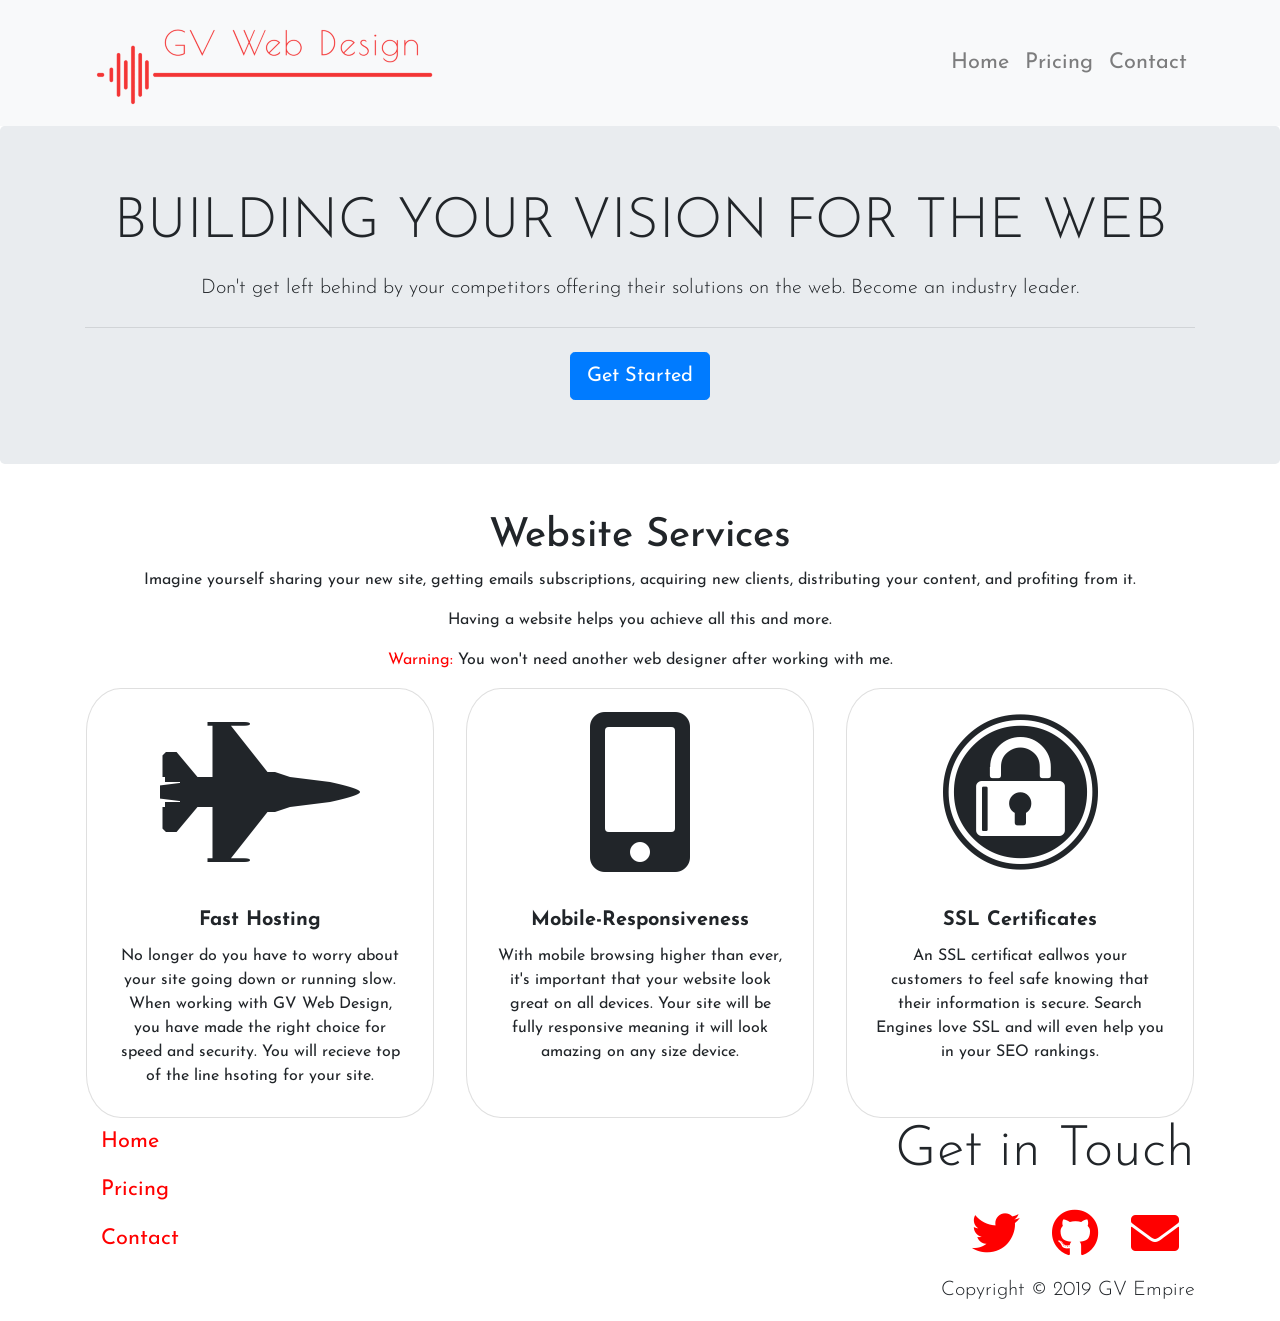
==== pricing.html @ 9d0071e8 "adds pricing page" ====
<!DOCTYPE html>
<html lang="en">
<head>
    <meta charset="UTF-8">
    <meta name="viewport" content="width=device-width, initial-scale=1.0">
    <meta http-equiv="X-UA-Compatible" content="ie=edge">
    <title>GV Web Design</title>
    <link href="https://fonts.googleapis.com/css?family=Josefin+Sans:400,700i" rel="stylesheet"> 
    <link rel="stylesheet" href="https://stackpath.bootstrapcdn.com/bootstrap/4.2.1/css/bootstrap.min.css" integrity="sha384-GJzZqFGwb1QTTN6wy59ffF1BuGJpLSa9DkKMp0DgiMDm4iYMj70gZWKYbI706tWS" crossorigin="anonymous">
    <link rel="stylesheet" href="style/styles.css">
    <link rel="stylesheet" href="https://use.fontawesome.com/releases/v5.7.1/css/all.css" integrity="sha384-fnmOCqbTlWIlj8LyTjo7mOUStjsKC4pOpQbqyi7RrhN7udi9RwhKkMHpvLbHG9Sr" crossorigin="anonymous">
</head>
<body>
   <header>
        <nav class="navbar navbar-expand-md navbar-light bg-light">
            <div class="container">
                <a class="navbar-brand" href="https://kjwebdev.github.io">
                    <img class="d-inline-block align-top" src="img/logo_transparent.png" alt="GV Web Design"/>
                </a>
                <button class="navbar-toggler" type="button" data-toggle="collapse" data-target="#navbarNav" aria-controls="navbarNav" aria-expanded="false" aria-label="Toggle navigation">
                    <span class="navbar-toggler-icon"></span>
                </button>
                <div class="collapse navbar-collapse justify-content-end" id="navbarNav">
                    <ul class="navbar-nav">
                        <li class="nav-item">
                            <a class="nav-link" href="index.html">Home</a>
                        <li class="nav-item">
                            <a class="nav-link" href="#">Pricing</a>
                        </li>
                        <li class="nav-item">
                            <a class="nav-link" href="#">Contact</a>
                        </li>
                    </ul>
                </div>
            </div>
        </nav>
    </header>

    <main>
        <!-- Jumbotron -->
        <div id="header" class="jumbotron mb-0 vertical-center">
            <div class="container text-center">
                <h1 class="display-4 mb-3 text-uppercase">Building Your Vision for the Web</h1>
                <p class="lead">Don't get left behind by your competitors offering their solutions on the web. Become an industry leader. </p>
                <hr class="my-4">
                <button type="button" class="btn btn-lg btn-primary align-middle">Get Started</button>
            </div>
        </div>
        <!-- /Jumbotron -->
        <div class="container ">
            <!--Services-->
                <div class="mt-5 text-center">
                    <h1 class="">Website Services</h1>
                    <p>Imagine yourself sharing your new site, getting emails subscriptions, acquiring new clients,
                            distributing your content, and profiting from it.</p>

                    <p>Having a website helps you achieve all this and more.</p>
                    <p><span class="warning">Warning:</span> You won't need another web designer after working with me.</p>
                    <div id="offers" class="row">
                        <div class="col-lg card mx-3">
                            <i class="img-card-top fas fa-fighter-jet fa-10x"></i>
                            <div class="card-body">
                                <h5 class="card-title">Fast Hosting</h5>
                                <p class="card-text">No longer do you have to worry about your site going down or running slow. When working with GV Web Design, you have made the right choice for speed and security. You will recieve top of the line hsoting for your site.</p>
                            </div>
                        </div>

                        <div class="col-lg card mx-3">
                            <i class="card-img-top fas fa-mobile-alt fa-10x"></i>
                            <div class="card-body">
                                <h5 class="card-title">Mobile-Responsiveness</h5>
                                <p class="card-text">With mobile browsing higher than ever, it's important that your website look great on all devices. Your site will be fully responsive meaning it will look amazing on any size device.</p>
                            </div>
                        </div>

                        <div class="col-lg card mx-3">
                            <i class=" card-img-top fab fa-expeditedssl fa-10x"></i>
                            <div class="card-body">
                                <h5 class="card-title">SSL Certificates</h5>
                                <p class="card-text">An SSL certificat eallwos your customers to feel safe knowing that their information is secure. Search Engines love SSL and will even help you in your SEO rankings.</p>
                            </div>
                        </div>
                    </div>
                </div>
            <!-- /Services -->
        </div>
    </main>

    
    <footer>
            <div class="container">
                <div class="row">
                    <div class="col-6">
                        <nav>
                            <ul class="nav flex-column">
                                <li class="nav-item">
                                    <a class="nav-link" href="index.html">Home</a>
                                </li>
                                <li class="nav-item">
                                    <a class="nav-link" href="pricing.html">Pricing</a>
                                </li>
                                <li class="nav-item">
                                    <a class="nav-link" href="#">Contact</a>
                                </li>
                            </ul>
                        </nav>
                    </div>
    
                    <div class="col-6 text-right">
                        <p class=" display-4">Get in Touch</p>
                        <ul id="social-nav" class="nav justify-content-end mb-2">
                            <li class="nav-item">
                                <a class="nav-link" href="#" target="_blank"><i class="fab fa-twitter fa-3x"></i></a>
                            </li>
                            <li class="nav-item">
                                <a class="nav-link" href="#" target="_blank"><i class="fab fa-github fa-3x"></i></a>
                            </li>
                            <li class="nav-item">
                                <a class="nav-link" href="mailto:kj@gvemprie.com" target="_blank"><i class="fas fa-envelope fa-3x"></i></a>
                            </li>
                        </ul>
    
                        <p class="lead">Copyright &copy 2019 GV Empire</p>
                    </div>
                </div>
            </div>
    </footer>

   


    <script src="https://code.jquery.com/jquery-3.3.1.slim.min.js" integrity="sha384-q8i/X+965DzO0rT7abK41JStQIAqVgRVzpbzo5smXKp4YfRvH+8abtTE1Pi6jizo" crossorigin="anonymous"></script>
    <script src="https://cdnjs.cloudflare.com/ajax/libs/popper.js/1.14.6/umd/popper.min.js" integrity="sha384-wHAiFfRlMFy6i5SRaxvfOCifBUQy1xHdJ/yoi7FRNXMRBu5WHdZYu1hA6ZOblgut" crossorigin="anonymous"></script>
    <script src="https://stackpath.bootstrapcdn.com/bootstrap/4.2.1/js/bootstrap.min.js" integrity="sha384-B0UglyR+jN6CkvvICOB2joaf5I4l3gm9GU6Hc1og6Ls7i6U/mkkaduKaBhlAXv9k" crossorigin="anonymous"></script>
</body>
</html>
---- style/styles.css ----
* {
    font-family: 'Josefin Sans', sans-serif;
    letter-spacing: 1.5;
}

.vertical-center {
    align-items: center;
    display: flex;
}

html {
    scroll-behavior: smooth;
}

a {
    color: red;
}

/*NavBar Styles ---------------------*/
nav .nav-link {
    font-size: 1.7vw;
}
nav .container {
    background-color: transparent;
}

#continue{
    max-height: 15%;
    max-width: 15%;
    background-color: transparent;
    transform: rotate(90deg);
    transition: .5s ease-in-out;
}

#continue:hover {
    transform: rotate(450deg) scale(1.2);
}


/*Jumbotron Styles ---------------------*/
#main-header {
    min-height: 90vh;
    background-image:   linear-gradient(#ccc -10%, rgba(255, 67, 81, .3) 75%),
                        url(../img/banner.jpg);
    background-size: cover;
}


#main-header .container div:last-child {
    position: relative;
    bottom: -100px;
}

/*Background ---------------------*/
.bg{
    background-image: url("../img/background.png");
    background-size: cover;
    background-attachment: fixed;
    background-position: center; 
    background-repeat: no-repeat;
}

/*Card Styles ---------------------*/
#offers .card,
#testimonials .card    {
    border-radius: 10%;
}

#offers div:nth-of-type(1n),
#testimonials div:nth-of-type(1n){
    padding: 2%;
}

#offers div:nth-of-type(1n) h5,
#testimonials div:nth-of-type(1n) h5{
    font-weight: bold;
}

#offers .card-body,
#testimonials .card-body{
    display: flex;
    flex-direction: column;
    justify-content: flex-start;
    margin-top: 10%;
}

/*Footer Styles ------------*/




/*Pricing Styles -----------
----------------------------
****************************/

/*Services Styles ----------*/
    .warning {
        color: red;
    }






















/*Media Queries ------------*/

@media only screen and (max-width: 991px) {
    #offers .card,
    #testimonials .card {
        margin-top: 10%;
    }
}

@media only screen and (max-width: 768px) {
    .nav-item a {
        font-size: 5vw;
    }
}
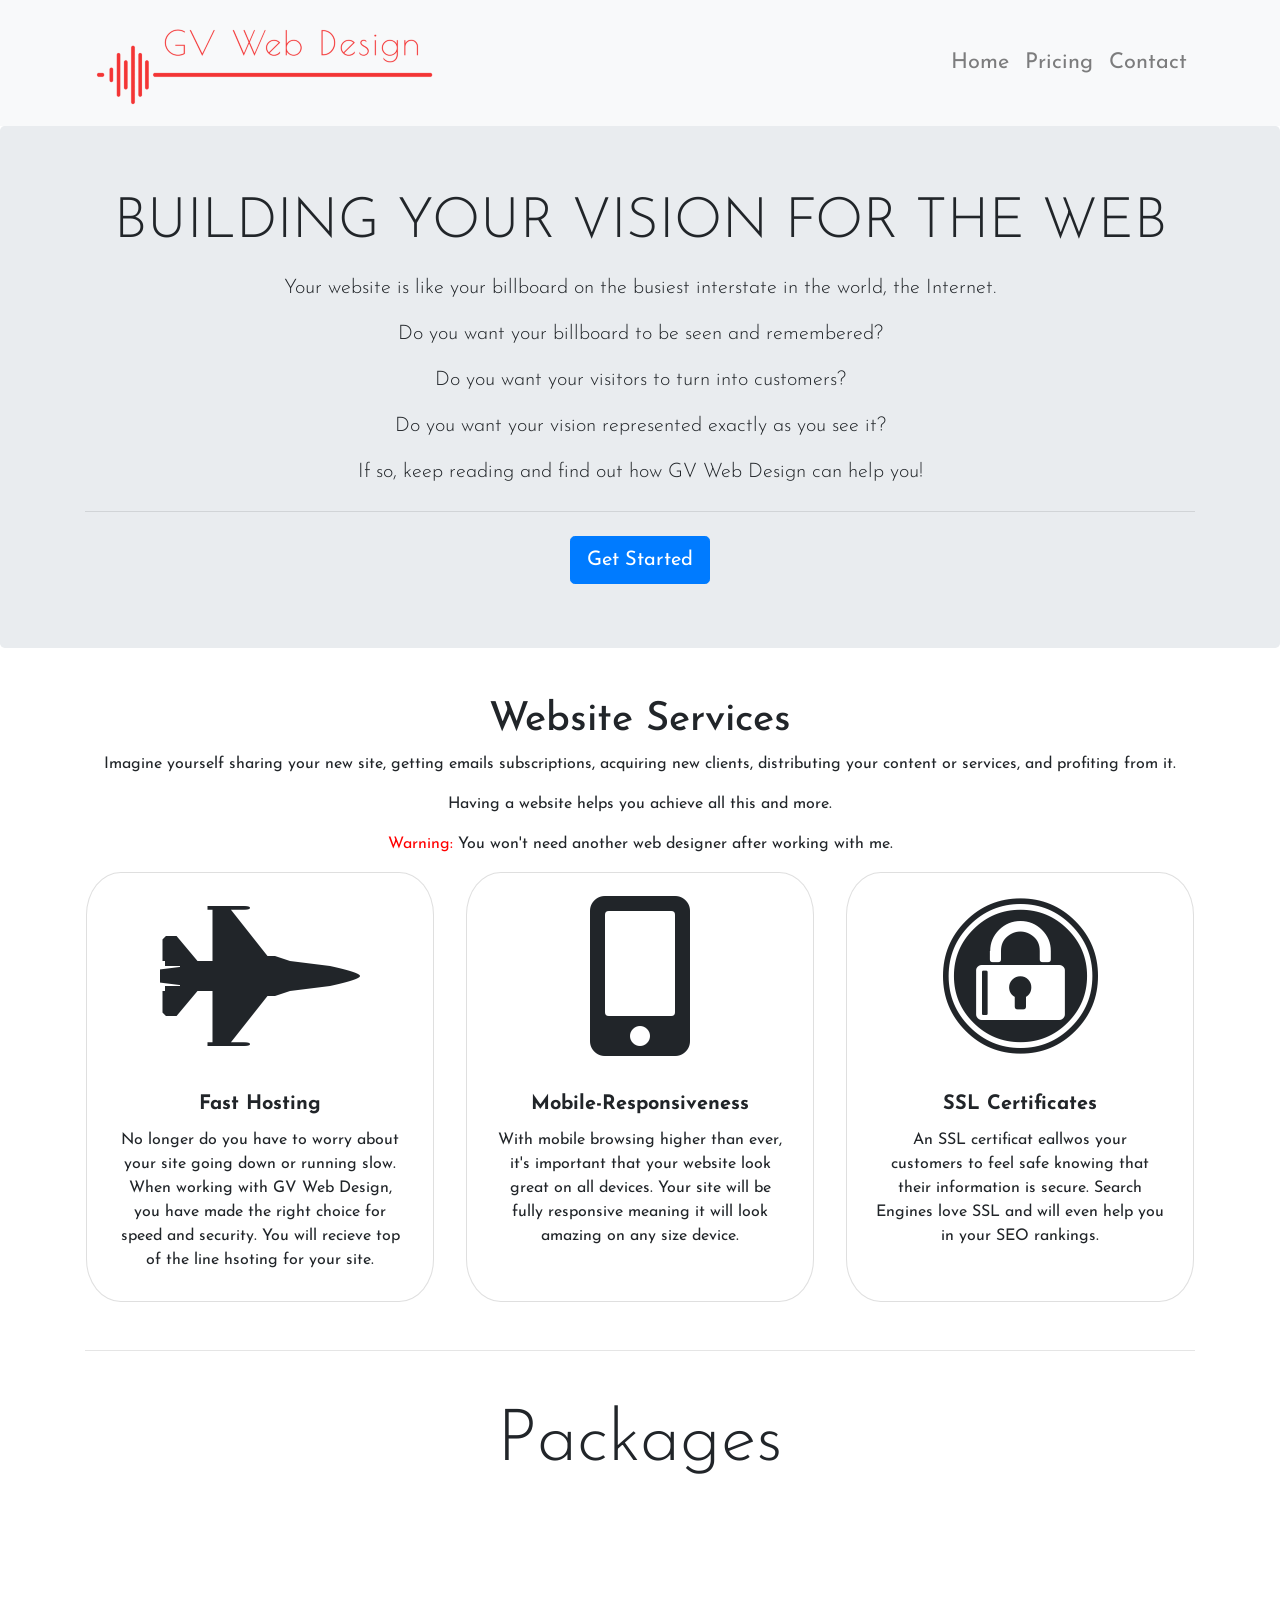
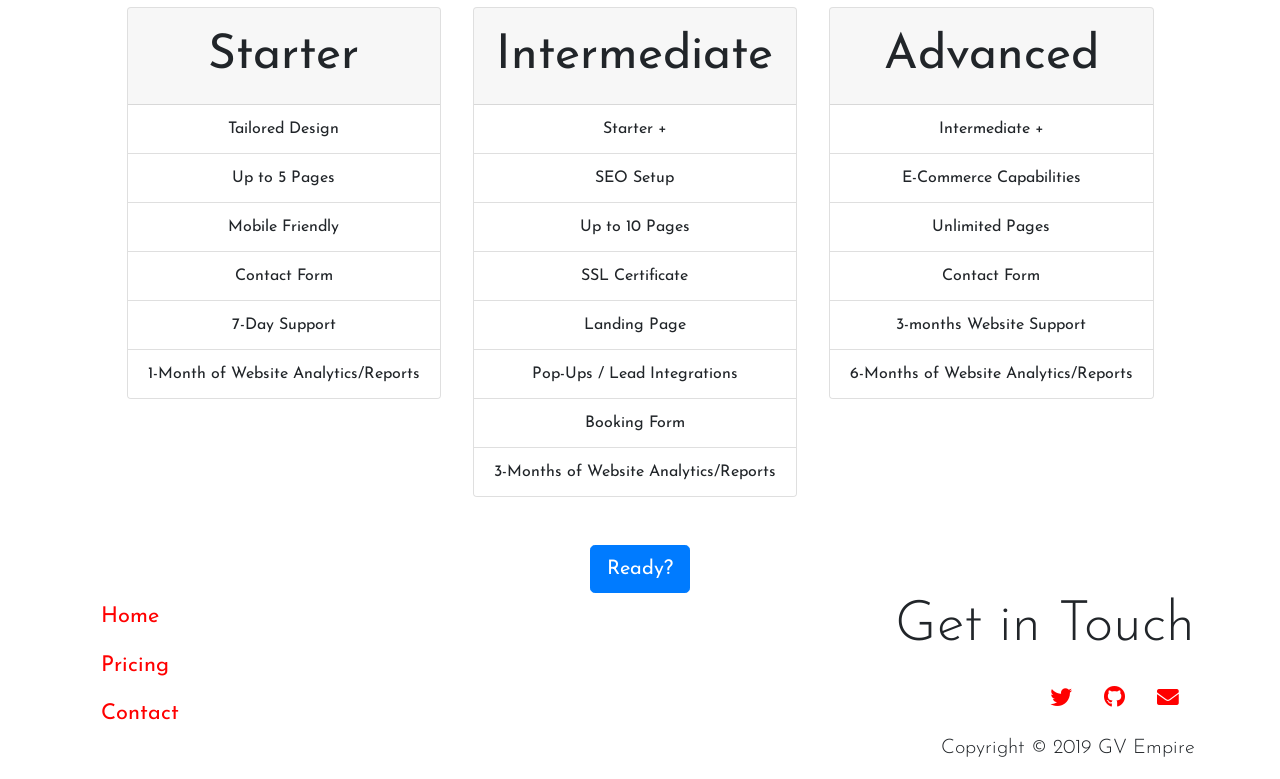
==== commit bfc8f1f8: "Adds to pricing page" ====
--- a/pricing.html
+++ b/pricing.html
@@ -41,7 +41,11 @@
         <div id="header" class="jumbotron mb-0 vertical-center">
             <div class="container text-center">
                 <h1 class="display-4 mb-3 text-uppercase">Building Your Vision for the Web</h1>
-                <p class="lead">Don't get left behind by your competitors offering their solutions on the web. Become an industry leader. </p>
+                <p class="lead">Your website is like your billboard on the busiest interstate in the world, the Internet.</p>
+                <p class="lead">Do you want your billboard to be seen and remembered?</p>
+                <p class="lead">Do you want your visitors to turn into customers?</p>
+                <p class="lead">Do you want your vision represented exactly as you see it?</p>
+                <p class="lead">If so, keep reading and find out how GV Web Design can help you!</p>
                 <hr class="my-4">
                 <button type="button" class="btn btn-lg btn-primary align-middle">Get Started</button>
             </div>
@@ -52,7 +56,7 @@
                 <div class="mt-5 text-center">
                     <h1 class="">Website Services</h1>
                     <p>Imagine yourself sharing your new site, getting emails subscriptions, acquiring new clients,
-                            distributing your content, and profiting from it.</p>
+                            distributing your content or services, and profiting from it.</p>
 
                     <p>Having a website helps you achieve all this and more.</p>
                     <p><span class="warning">Warning:</span> You won't need another web designer after working with me.</p>
@@ -83,6 +87,61 @@
                     </div>
                 </div>
             <!-- /Services -->
+                <hr class="my-5">
+            <!-- Packages -->
+            <h2 class="text-center display-3">Packages</h2>
+            <div class="packages row mb-5 justify-content-center">
+                    <div class=" col-3-lg card text-center mx-3">
+                        <div class="card-header">
+                            Starter
+                        </div>
+                        <ul class="list-group list-group-flush">
+                            <li class="list-group-item">Tailored Design</li>
+                            <li class="list-group-item">Up to 5 Pages</li>
+                            <li class="list-group-item">Mobile Friendly</li>
+                            <li class="list-group-item">Contact Form</li>
+                            <li class="list-group-item">7-Day Support</li>
+                            <li class="list-group-item">1-Month of Website Analytics/Reports</li>
+                        </ul>
+                    </div>
+
+                    <div class="col-5-lg card text-center mx-3">
+                        <div class="card-header">
+                            Intermediate
+                        </div>
+                        <ul class="list-group list-group-flush">
+                            <li class="list-group-item">Starter +</li>
+                            <li class="list-group-item">SEO Setup</li>
+                            <li class="list-group-item">Up to 10 Pages</li>
+                            <li class="list-group-item">SSL Certificate</li>
+                            <li class="list-group-item">Landing Page</li>
+                            <li class="list-group-item">Pop-Ups / Lead Integrations</li>
+                            <li class="list-group-item">Booking Form</li>
+                            <li class="list-group-item">3-Months of Website Analytics/Reports</li>
+                        </ul>
+                    </div>
+
+                    <div class=" col-3-lg card text-center mx-3">
+                        <div class="card-header">
+                            Advanced
+                        </div>
+                        <ul class="list-group list-group-flush">
+                            <li class="list-group-item">Intermediate +</li>
+                            <li class="list-group-item">E-Commerce Capabilities</li>
+                            <li class="list-group-item">Unlimited Pages</li>
+                            <li class="list-group-item">Contact Form</li>
+                            <li class="list-group-item">3-months Website Support</li>
+                            <li class="list-group-item">6-Months of Website Analytics/Reports</li>
+                        </ul>
+                    </div>
+            </div>
+            <!-- /Packages -->
+
+            <!-- Go to Contact -->
+            <div class="text-center">
+                <button type="button" class="btn btn-lg btn-primary align-middle" data-toggle="modal" data-target="#sendMessage">Ready?</button>
+            </div>
+            <!-- /Go to Contact -->
         </div>
     </main>
 
@@ -110,13 +169,13 @@
                         <p class=" display-4">Get in Touch</p>
                         <ul id="social-nav" class="nav justify-content-end mb-2">
                             <li class="nav-item">
-                                <a class="nav-link" href="#" target="_blank"><i class="fab fa-twitter fa-3x"></i></a>
+                                <a class="nav-link" href="#" target="_blank"><i class="fab fa-twitter"></i></a>
                             </li>
                             <li class="nav-item">
-                                <a class="nav-link" href="#" target="_blank"><i class="fab fa-github fa-3x"></i></a>
+                                <a class="nav-link" href="#" target="_blank"><i class="fab fa-github"></i></a>
                             </li>
                             <li class="nav-item">
-                                <a class="nav-link" href="mailto:kj@gvemprie.com" target="_blank"><i class="fas fa-envelope fa-3x"></i></a>
+                                <a class="nav-link" href="mailto:kj@gvemprie.com" target="_blank"><i class="fas fa-envelope"></i></a>
                             </li>
                         </ul>
     
@@ -127,7 +186,70 @@
     </footer>
 
    
-
+    <div class="modal fade" id="sendMessage" tabindex="-1" role="dialog" aria-labelledby="sendMessageLabel" aria-hidden="true">
+        <div class="modal-dialog modal-dialog-centered" role="document">
+            <div class="modal-content">
+            <div class="modal-header">
+                <h5 class="modal-title" id="sendMessageLabel">Start the Journey to Build Your Vision</h5>
+                <button type="button" class="close" data-dismiss="modal" aria-label="Close">
+                <span aria-hidden="true">&times;</span>
+                </button>
+            </div>
+            <div class="modal-body">
+                <form>
+                    <div class="form-group row">
+                        <label for="name" class="col-sm-2 col-form-label">Name:</label>
+                        <div class="col-sm-10">
+                            <input type="text"class="form-control-plaintext border" id="name"> 
+                        </div>
+                    </div>
+                    <div class="form-group row">
+                        <label for="email" class="col-sm-2 col-form-label border">Email:</label>
+                        <div class="col-sm-10">
+                            <input type="text"class="form-control-plaintext border" id="email"> 
+                        </div>
+                    </div>
+                    <div class="form-group row">
+                        <label for="phone" class="col-sm-2 col-form-label border">Phone:</label>
+                        <div class="col-sm-10">
+                            <input type="text"class="form-control-plaintext border" id="phone"> 
+                        </div>
+                    </div>
+                    <hr class="mx-3">
+                    <p>Choose Package</p>
+                    <div class="form-group row ml-3">
+                            <div class="form-check-inline">
+                                <input class="form-check-input" type="radio" name="starter" id="starter" value="starter" checked>
+                                <label class="form-check-label" for="starter">Starter</label>
+                            </div>
+                            <div class="form-check-inline ml-2">
+                                <input class="form-check-input" type="radio" name="intermediate" id="intermediate" value="intermediate">
+                                <label class="form-check-label" for="intermediate">Intermediate</label>
+                            </div>
+                            <div class="form-check-inline ml-2">
+                                <input class="form-check-input" type="radio" name="advanced" id="Advanced" value="advanced">
+                                <label class="form-check-label" for="advanced">Advanced</label>
+                            </div>
+                            <div class="form-check-inline ml-2">
+                                <input class="form-check-input" type="radio" name="custom" id="custom" value="custom">
+                                <label class="form-check-label" for="custom">Custom</label>
+                            </div>
+                    </div>
+                    <div class="form-group">
+                        <label class="col-sm-2 col-form-label" for="message">Message:</label>
+                        <textarea class="form-control" id="message" rows="3"></textarea>
+                    </div>
+
+
+                </form>
+            </div>
+            <div class="modal-footer">
+                <button type="button" class="btn btn-secondary" data-dismiss="modal">Close</button>
+                <button type="button" class="btn btn-primary">Submit</button>
+            </div>
+            </div>
+        </div>
+    </div>
 
     <script src="https://code.jquery.com/jquery-3.3.1.slim.min.js" integrity="sha384-q8i/X+965DzO0rT7abK41JStQIAqVgRVzpbzo5smXKp4YfRvH+8abtTE1Pi6jizo" crossorigin="anonymous"></script>
     <script src="https://cdnjs.cloudflare.com/ajax/libs/popper.js/1.14.6/umd/popper.min.js" integrity="sha384-wHAiFfRlMFy6i5SRaxvfOCifBUQy1xHdJ/yoi7FRNXMRBu5WHdZYu1hA6ZOblgut" crossorigin="anonymous"></script>
--- a/style/styles.css
+++ b/style/styles.css
@@ -12,13 +12,13 @@
     scroll-behavior: smooth;
 }
 
-a {
+a{
     color: red;
 }
 
 /*NavBar Styles ---------------------*/
-nav .nav-link {
-    font-size: 1.7vw;
+.nav-link {
+    font-size: 5vw;
 }
 nav .container {
     background-color: transparent;
@@ -94,9 +94,31 @@
 ****************************/
 
 /*Services Styles ----------*/
-    .warning {
-        color: red;
-    }
+.warning {
+    color: red;
+}
+
+/*Package Styles -------------*/
+
+.packages .card-header {
+    font-size: 2.7em;
+}
+
+.card {
+    margin-top: 10%;
+}
+
+.packages {
+    display: flex;
+    flex-direction: row;
+    justify-content: space-between;
+}
+
+.packages .card {
+    display: flex;
+    flex-direction: column;
+    margin-bottom: auto;
+}
 
 
 
@@ -122,14 +144,70 @@
 /*Media Queries ------------*/
 
 @media only screen and (max-width: 991px) {
+    
+}
+
+@media only screen and (max-width: 768px) {
+    
+}
+
+/*
+####################################################
+M E D I A  Q U E R I E S
+####################################################
+*/
+
+/*
+::::::::::::::::::::::::::::::::::::::::::::::::::::
+Bootstrap 4 breakpoints
+*/
+/* Small devices (landscape phones, 544px and up) */
+@media (min-width: 544px) {  
+    .packages .card-header {
+        font-size: 16px;
+    }
+
+    .nav-link  a{
+        font-size: 100vw;
+    }
+
     #offers .card,
     #testimonials .card {
         margin-top: 10%;
     }
-}
-
-@media only screen and (max-width: 768px) {
+  }
+
+  /* Medium devices (tablets, 768px and up) */
+  @media (min-width: 768px) {  
+    .packages .card-header {
+        font-size: 30px;
+    }
+
     .nav-item a {
-        font-size: 5vw;
-    }
-}
+        font-size: 1.7vw;
+    }
+
+  }
+
+  /* Large devices (desktops, 992px and up) */
+  @media (min-width: 992px) { 
+    .packages .card-header {
+        font-size: 40px;
+    }
+
+    #offers .card,
+    #testimonials .card {
+        margin-top: 0;
+    }
+
+  }
+
+  /* Extra large devices (large desktops, 1200px and up) */
+  @media (min-width: 1200px) {  
+    .packages .card-header {
+        font-size: 48px;
+    }
+
+  }
+
+  /*
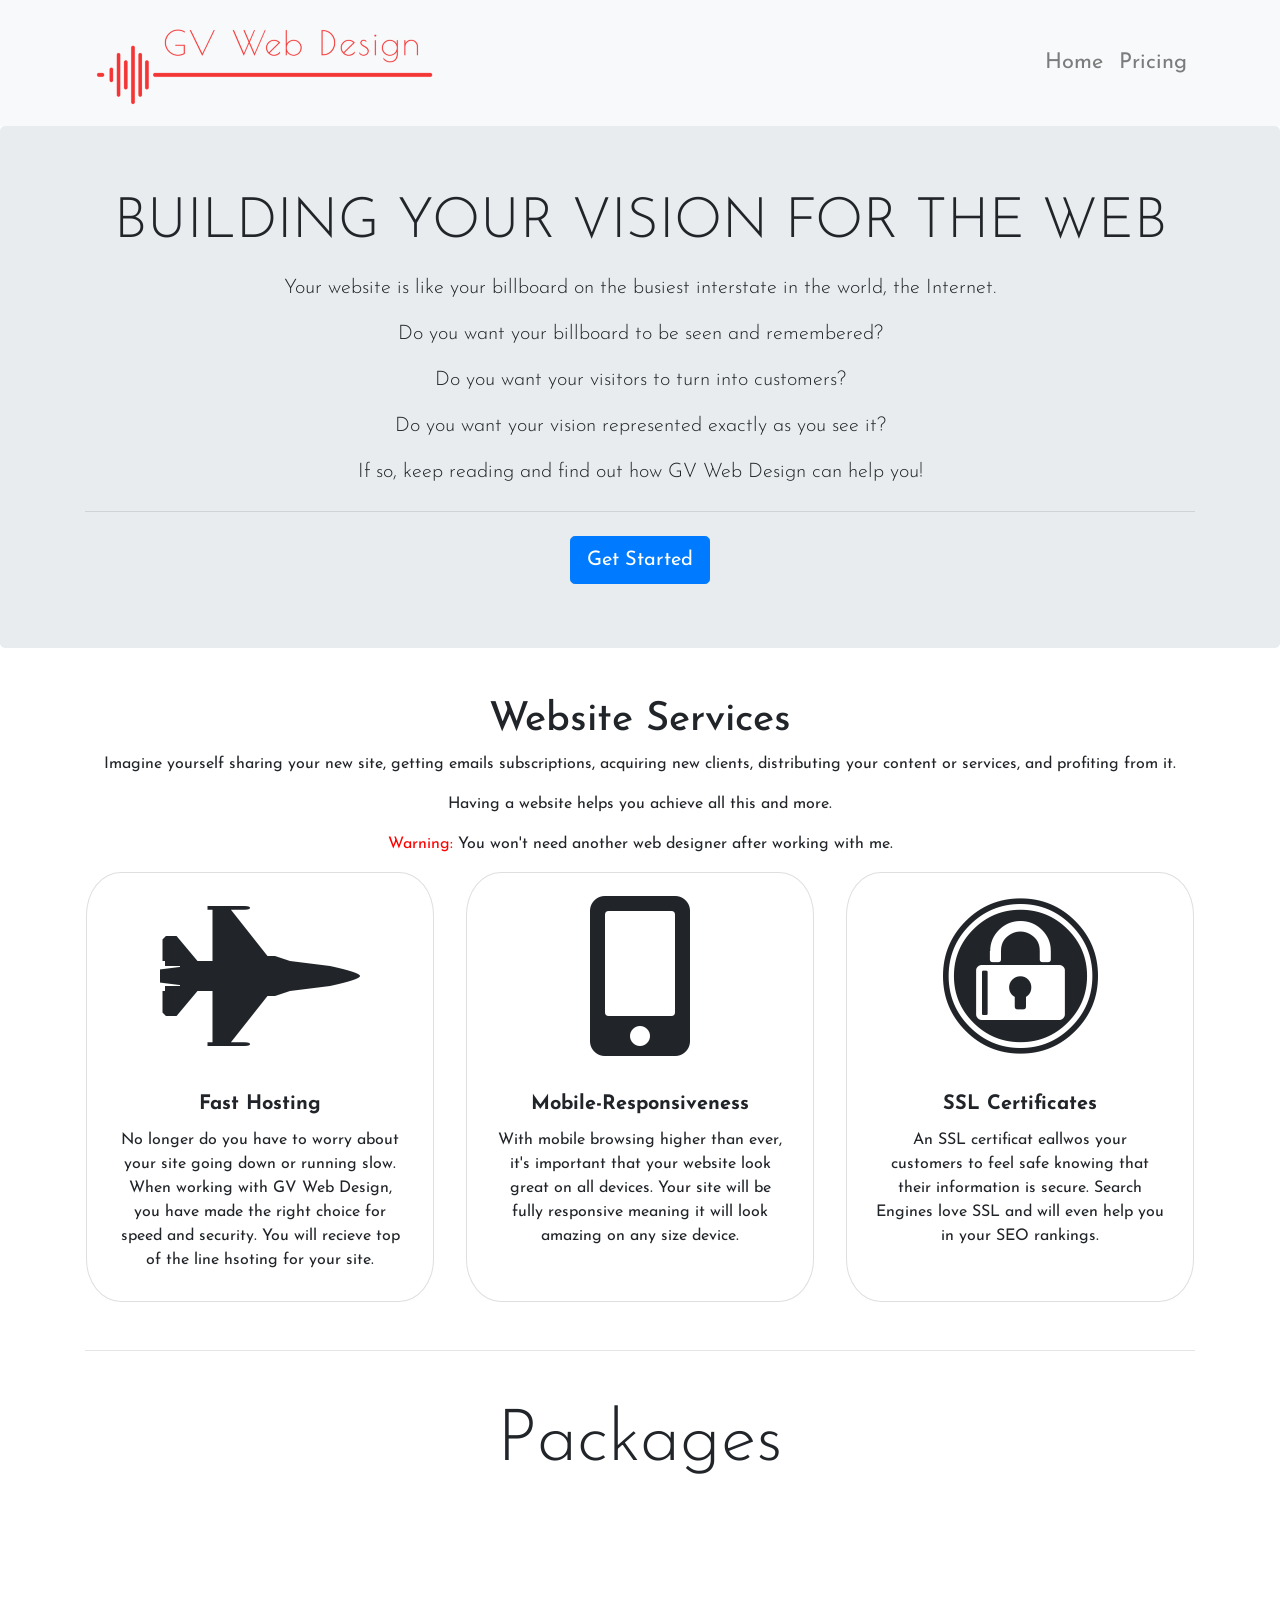
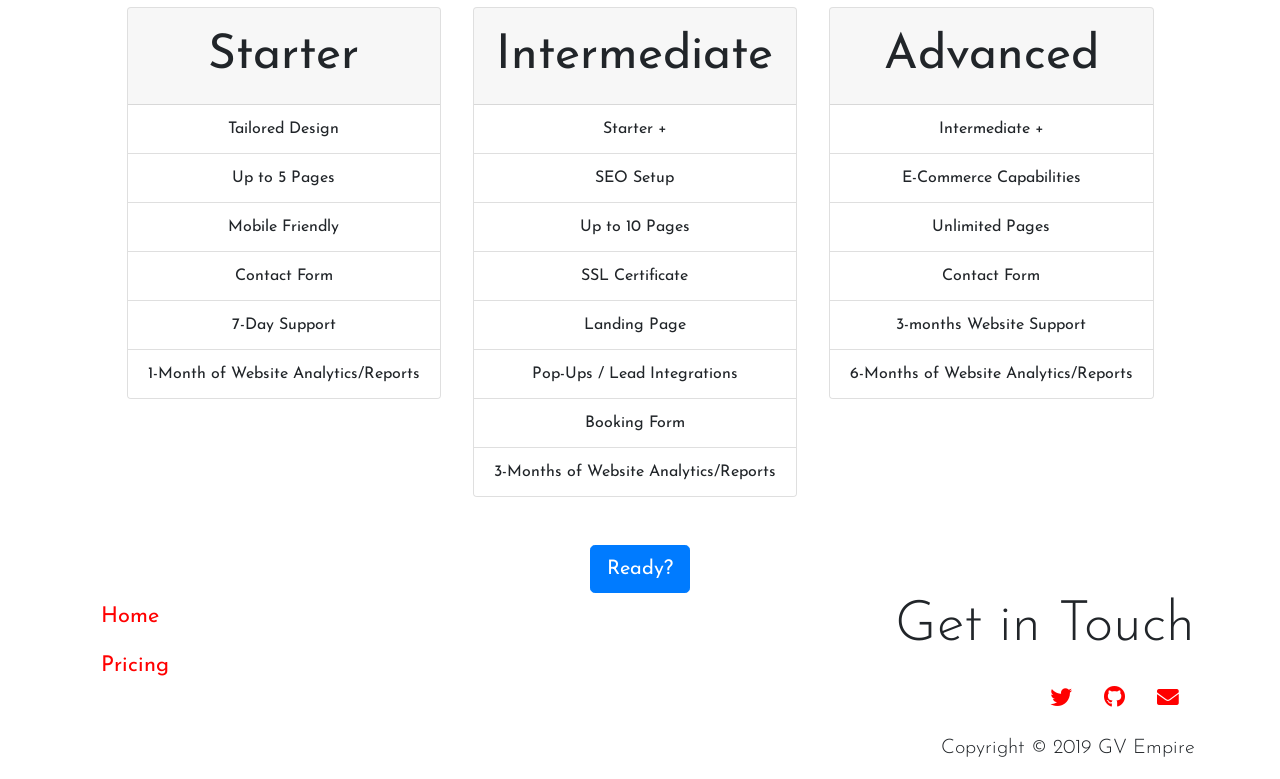
==== commit 3791ed6b: "Adds js functionality" ====
--- a/pricing.html
+++ b/pricing.html
@@ -27,9 +27,6 @@
                         <li class="nav-item">
                             <a class="nav-link" href="#">Pricing</a>
                         </li>
-                        <li class="nav-item">
-                            <a class="nav-link" href="#">Contact</a>
-                        </li>
                     </ul>
                 </div>
             </div>
@@ -139,7 +136,7 @@
 
             <!-- Go to Contact -->
             <div class="text-center">
-                <button type="button" class="btn btn-lg btn-primary align-middle" data-toggle="modal" data-target="#sendMessage">Ready?</button>
+                <button type="submit" class="btn btn-lg btn-primary align-middle" data-toggle="modal" data-target="#sendMessage">Ready?</button>
             </div>
             <!-- /Go to Contact -->
         </div>
@@ -158,9 +155,6 @@
                                 <li class="nav-item">
                                     <a class="nav-link" href="pricing.html">Pricing</a>
                                 </li>
-                                <li class="nav-item">
-                                    <a class="nav-link" href="#">Contact</a>
-                                </li>
                             </ul>
                         </nav>
                     </div>
--- a/style/styles.css
+++ b/style/styles.css
@@ -43,12 +43,6 @@
     background-image:   linear-gradient(#ccc -10%, rgba(255, 67, 81, .3) 75%),
                         url(../img/banner.jpg);
     background-size: cover;
-}
-
-
-#main-header .container div:last-child {
-    position: relative;
-    bottom: -100px;
 }
 
 /*Background ---------------------*/
@@ -175,6 +169,15 @@
     #testimonials .card {
         margin-top: 10%;
     }
+
+    #main-header p {
+        font-size: 3vw;
+    }
+
+    #main-header h1,
+    #main-header .together {
+        font-size: 10vw;
+    }
   }
 
   /* Medium devices (tablets, 768px and up) */
@@ -185,6 +188,15 @@
 
     .nav-item a {
         font-size: 1.7vw;
+    }
+
+    #main-header p {
+        font-size: 3vw;
+    }
+
+    #main-header h1,
+    #main-header .together {
+        font-size: 10vw;
     }
 
   }
@@ -208,6 +220,46 @@
         font-size: 48px;
     }
 
-  }
-
-  /*+    #main-header p {
+        font-size: 1.6vw;
+    }
+
+    #main-header h1,
+    #main-header .together {
+        font-size: 5vw;
+    }
+
+  }
+
+  /*
+
+  /*JS Styles ------------------*/
+
+
+  /*Typewriter Effect----------*/
+  .line-1{
+    position: relative;
+    top: 50%;  
+    width: 24em;
+    margin: 0 auto;
+    border-right: 2px solid rgba(255,255,255,.75);
+    font-size: 180%;
+    text-align: center;
+    white-space: nowrap;
+    overflow: hidden;
+}
+
+/* Animation */
+.anim-typewriter{
+  animation: typewriter 4s steps(44) 1s 1 normal both,
+             blinkTextCursor 500ms steps(44) infinite normal;
+}
+@keyframes typewriter{
+  from{width: 0;}
+  to{width: 24em;}
+}
+@keyframes blinkTextCursor{
+  from{border-right-color: rgba(255,255,255,.75);}
+  to{border-right-color: transparent;}
+}
+
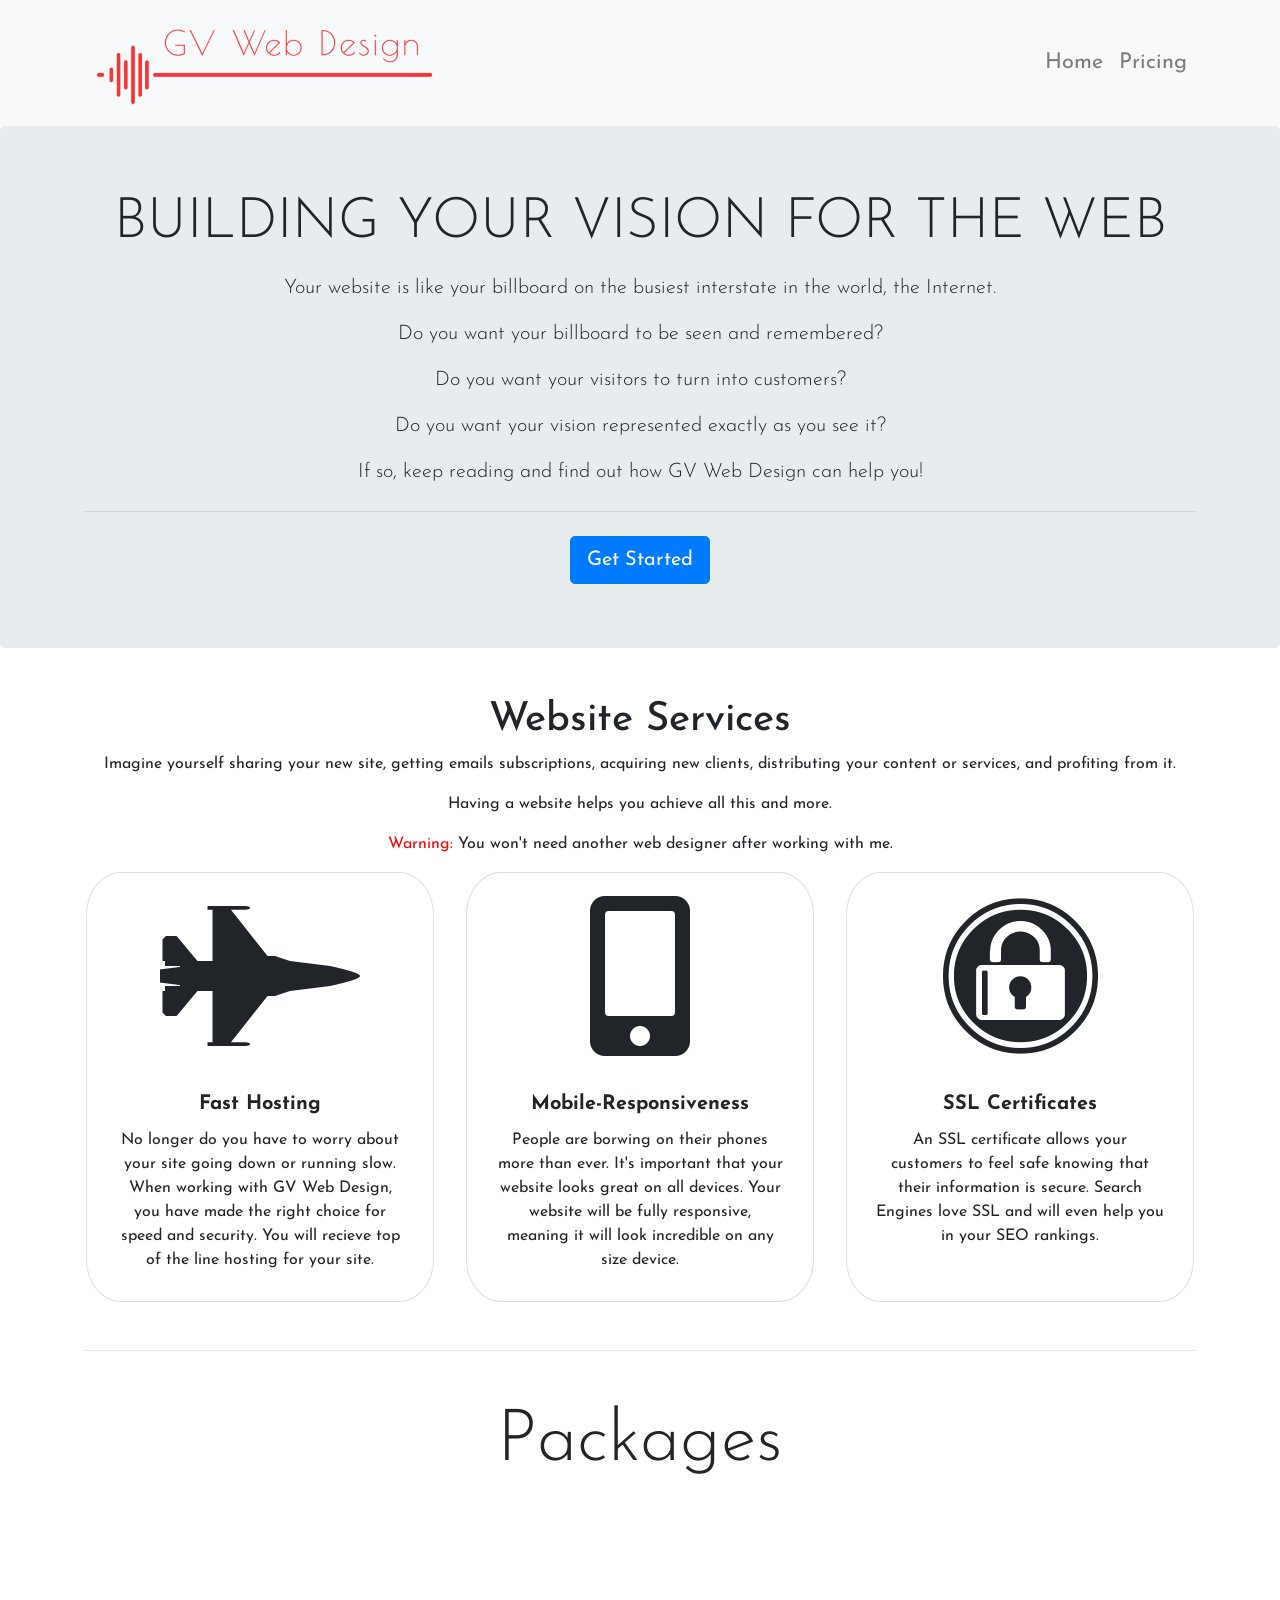
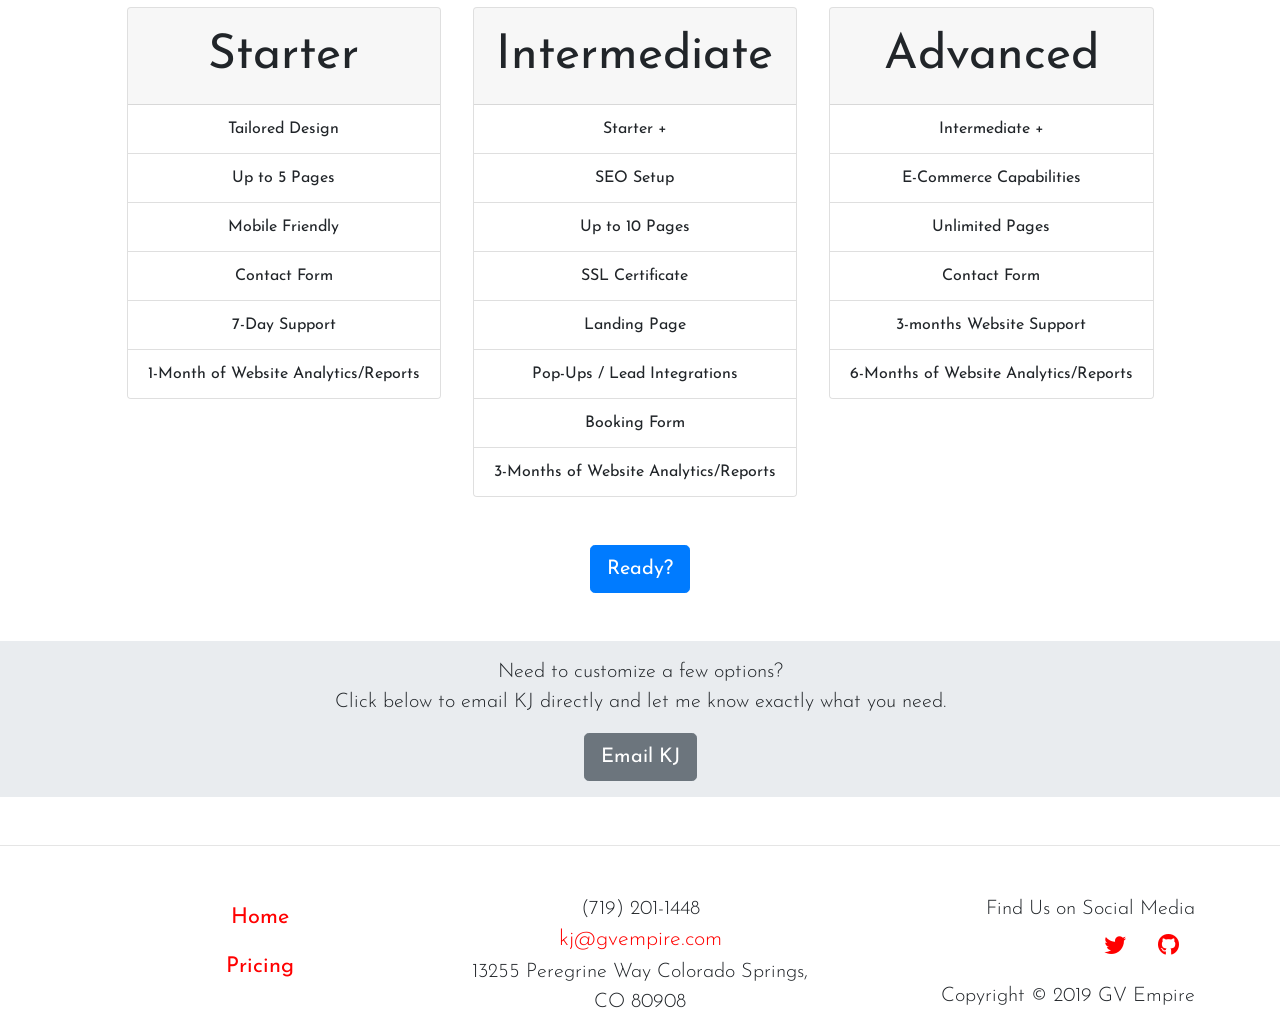
==== commit 81358945: "adds more touches" ====
--- a/pricing.html
+++ b/pricing.html
@@ -44,7 +44,7 @@
                 <p class="lead">Do you want your vision represented exactly as you see it?</p>
                 <p class="lead">If so, keep reading and find out how GV Web Design can help you!</p>
                 <hr class="my-4">
-                <button type="button" class="btn btn-lg btn-primary align-middle">Get Started</button>
+                <button type="button" class="btn btn-lg btn-primary align-middle" data-toggle="modal" data-target="#sendMessage">Get Started</button>
             </div>
         </div>
         <!-- /Jumbotron -->
@@ -62,7 +62,7 @@
                             <i class="img-card-top fas fa-fighter-jet fa-10x"></i>
                             <div class="card-body">
                                 <h5 class="card-title">Fast Hosting</h5>
-                                <p class="card-text">No longer do you have to worry about your site going down or running slow. When working with GV Web Design, you have made the right choice for speed and security. You will recieve top of the line hsoting for your site.</p>
+                                <p class="card-text">No longer do you have to worry about your site going down or running slow. When working with GV Web Design, you have made the right choice for speed and security. You will recieve top of the line hosting for your site.</p>
                             </div>
                         </div>
 
@@ -70,7 +70,7 @@
                             <i class="card-img-top fas fa-mobile-alt fa-10x"></i>
                             <div class="card-body">
                                 <h5 class="card-title">Mobile-Responsiveness</h5>
-                                <p class="card-text">With mobile browsing higher than ever, it's important that your website look great on all devices. Your site will be fully responsive meaning it will look amazing on any size device.</p>
+                                <p class="card-text">People are borwing on their phones more than ever. It's important that your website looks great on all devices. Your website will be fully responsive, meaning it will look incredible on any size device.</p>
                             </div>
                         </div>
 
@@ -78,7 +78,7 @@
                             <i class=" card-img-top fab fa-expeditedssl fa-10x"></i>
                             <div class="card-body">
                                 <h5 class="card-title">SSL Certificates</h5>
-                                <p class="card-text">An SSL certificat eallwos your customers to feel safe knowing that their information is secure. Search Engines love SSL and will even help you in your SEO rankings.</p>
+                                <p class="card-text">An SSL certificate allows your customers to feel safe knowing that their information is secure. Search Engines love SSL and will even help you in your SEO rankings.</p>
                             </div>
                         </div>
                     </div>
@@ -140,43 +140,68 @@
             </div>
             <!-- /Go to Contact -->
         </div>
+            <!-- Custom? -->
+            <div class="jumbotron jumbotron-fluid py-3 my-5 text-center">
+                <div class="container">
+                    <p class="lead">Need to customize a few options?<BR>Click below to email KJ directly and let me know exactly what you need.</p>
+                    <a href="mailto:kj@gvempire.com"><button type="button" class="btn btn-secondary btn-lg">Email KJ </button></a>
+                </div>
+            </div>
+            <!-- /Custom? -->
+        </div>
     </main>
 
+    <hr class="my-5">
     
     <footer>
-            <div class="container">
-                <div class="row">
-                    <div class="col-6">
-                        <nav>
-                            <ul class="nav flex-column">
-                                <li class="nav-item">
-                                    <a class="nav-link" href="index.html">Home</a>
-                                </li>
-                                <li class="nav-item">
-                                    <a class="nav-link" href="pricing.html">Pricing</a>
-                                </li>
-                            </ul>
-                        </nav>
-                    </div>
-    
-                    <div class="col-6 text-right">
-                        <p class=" display-4">Get in Touch</p>
-                        <ul id="social-nav" class="nav justify-content-end mb-2">
-                            <li class="nav-item">
-                                <a class="nav-link" href="#" target="_blank"><i class="fab fa-twitter"></i></a>
-                            </li>
-                            <li class="nav-item">
-                                <a class="nav-link" href="#" target="_blank"><i class="fab fa-github"></i></a>
-                            </li>
-                            <li class="nav-item">
-                                <a class="nav-link" href="mailto:kj@gvemprie.com" target="_blank"><i class="fas fa-envelope"></i></a>
-                            </li>
-                        </ul>
-    
-                        <p class="lead">Copyright &copy 2019 GV Empire</p>
-                    </div>
-                </div>
-            </div>
+        <div class="container">
+            <div class="row">
+
+                <div class="col-4">
+                    <nav>
+                        <ul class="nav flex-column text-center">
+                            <li class="nav-item">
+                            <a class="nav-link" href="index.html">Home</a>
+                            </li>
+                            <li class="nav-item">
+                            <a class="nav-link" href="pricing.html">Pricing</a>
+                            </li>
+                        </ul>
+                    </nav>
+                </div>
+
+                <div class="col-4">
+                    <nav>
+                        <ul class="nav flex-column text-center">
+                            <li class="nav-item">
+                                <p class="lead mb-0">(719) 201-1448</a>
+                            </li>
+                            <li class="nav-item">
+                                <a class="lead" href="mailto:kj@gtempire.com">kj@gvempire.com</a>
+                            </li>
+                            <li class="nav-item">
+                                <p class="lead mb-0" >13255 Peregrine Way Colorado Springs, CO 80908</p>
+                            </li>
+                        </ul>
+                    </nav>
+                </div>
+
+                <div class="col-4 text-right">
+                    <p class="lead mb-0">Find Us on Social Media</p>
+                    <ul id="social-nav" class="nav justify-content-end mb-2">
+                        <li class="nav-item">
+                            <a class="nav-link" href="#" target="_blank"><i class="fab fa-twitter"></i></a>
+                        </li>
+                        <li class="nav-item">
+                            <a class="nav-link" href="#" target="_blank"><i class="fab fa-github"></i></a>
+                        </li>
+                    </ul>
+
+                    <p class="lead">Copyright &copy 2019 GV Empire</p>
+                </div>
+
+            </div>
+        </div>
     </footer>
 
    
@@ -198,13 +223,13 @@
                         </div>
                     </div>
                     <div class="form-group row">
-                        <label for="email" class="col-sm-2 col-form-label border">Email:</label>
+                        <label for="email" class="col-sm-2 col-form-label">Email:</label>
                         <div class="col-sm-10">
                             <input type="text"class="form-control-plaintext border" id="email"> 
                         </div>
                     </div>
                     <div class="form-group row">
-                        <label for="phone" class="col-sm-2 col-form-label border">Phone:</label>
+                        <label for="phone" class="col-sm-2 col-form-label">Phone:</label>
                         <div class="col-sm-10">
                             <input type="text"class="form-control-plaintext border" id="phone"> 
                         </div>
@@ -212,19 +237,19 @@
                     <hr class="mx-3">
                     <p>Choose Package</p>
                     <div class="form-group row ml-3">
-                            <div class="form-check-inline">
+                            <div class="form-check-inline m-2">
                                 <input class="form-check-input" type="radio" name="starter" id="starter" value="starter" checked>
                                 <label class="form-check-label" for="starter">Starter</label>
                             </div>
-                            <div class="form-check-inline ml-2">
+                            <div class="form-check-inline m-2">
                                 <input class="form-check-input" type="radio" name="intermediate" id="intermediate" value="intermediate">
                                 <label class="form-check-label" for="intermediate">Intermediate</label>
                             </div>
-                            <div class="form-check-inline ml-2">
+                            <div class="form-check-inline m-2">
                                 <input class="form-check-input" type="radio" name="advanced" id="Advanced" value="advanced">
                                 <label class="form-check-label" for="advanced">Advanced</label>
                             </div>
-                            <div class="form-check-inline ml-2">
+                            <div class="form-check-inline m-2">
                                 <input class="form-check-input" type="radio" name="custom" id="custom" value="custom">
                                 <label class="form-check-label" for="custom">Custom</label>
                             </div>
--- a/style/styles.css
+++ b/style/styles.css
@@ -43,6 +43,11 @@
     background-image:   linear-gradient(#ccc -10%, rgba(255, 67, 81, .3) 75%),
                         url(../img/banner.jpg);
     background-size: cover;
+}
+
+#main-header h1,
+#main-header .together {
+    font-size: 10vw;
 }
 
 /*Background ---------------------*/
@@ -181,6 +186,8 @@
   }
 
   /* Medium devices (tablets, 768px and up) */
+  
+  
   @media (min-width: 768px) {  
     .packages .card-header {
         font-size: 30px;
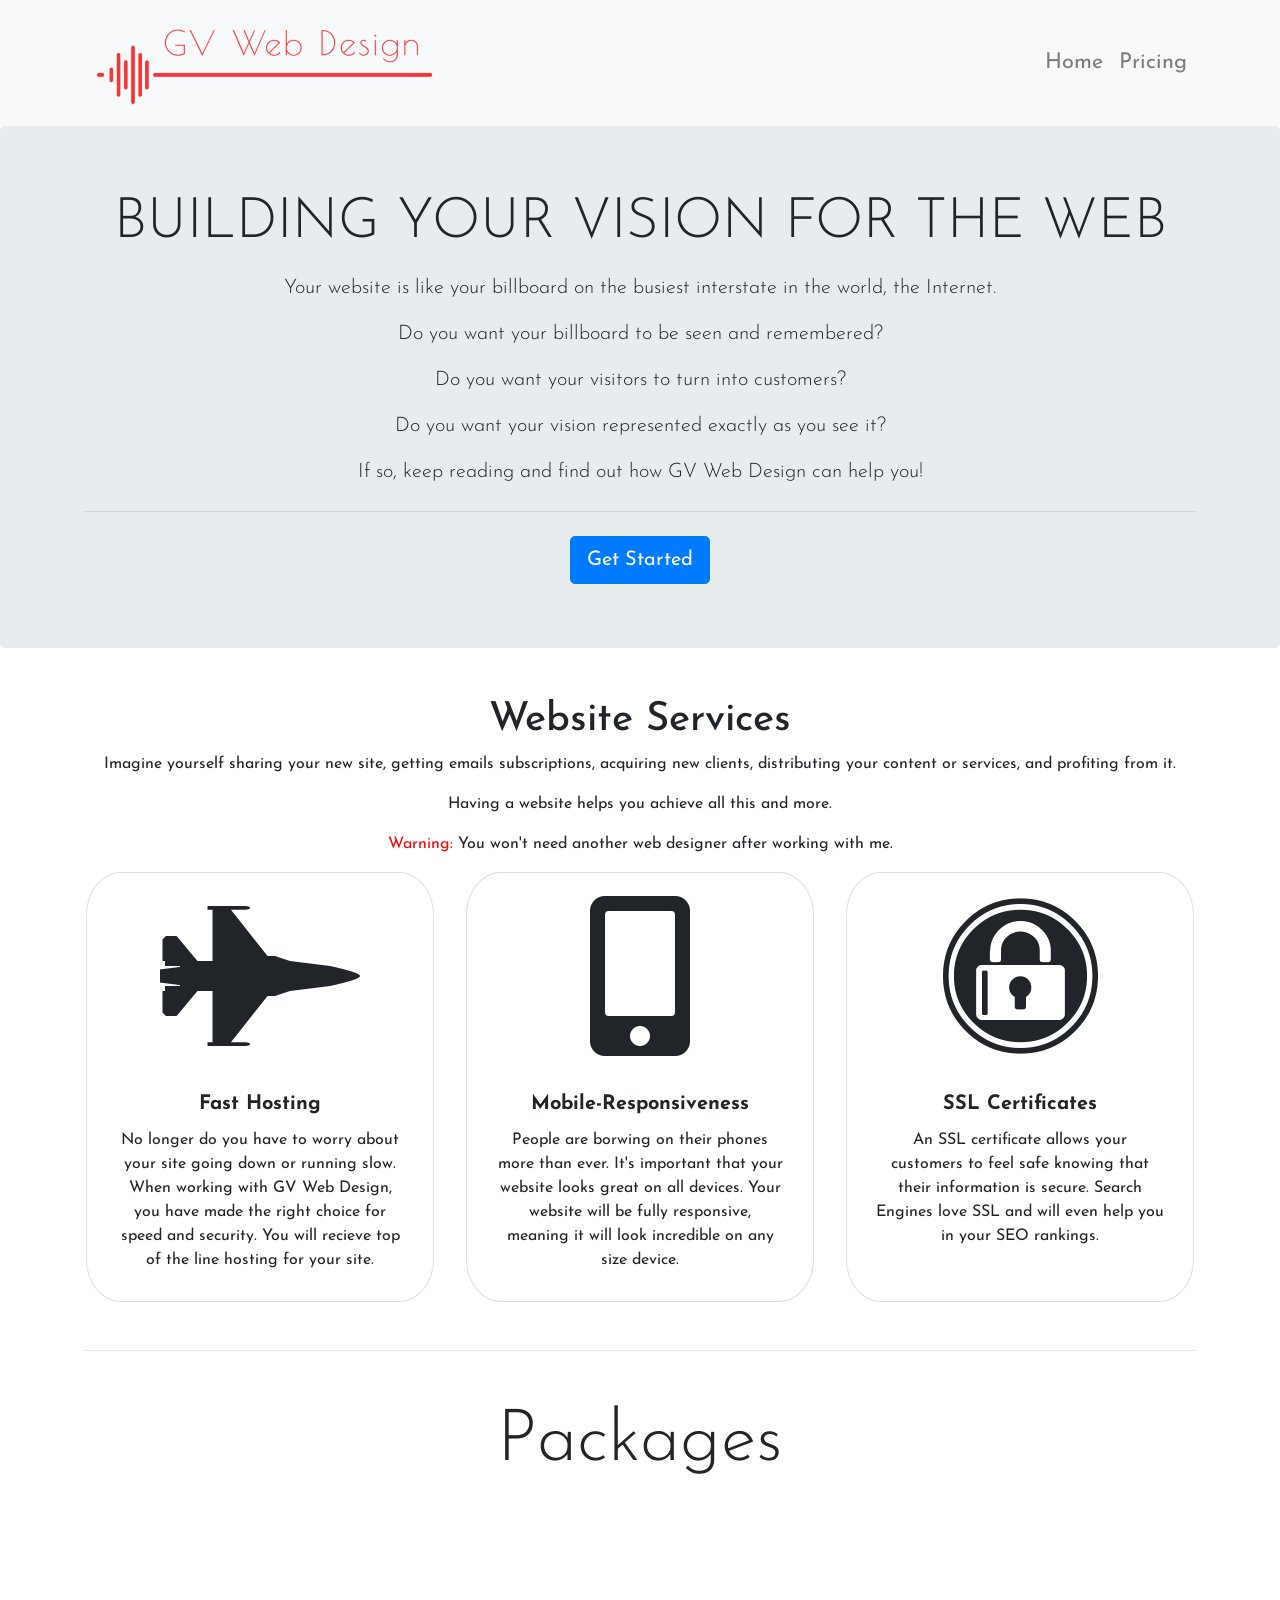
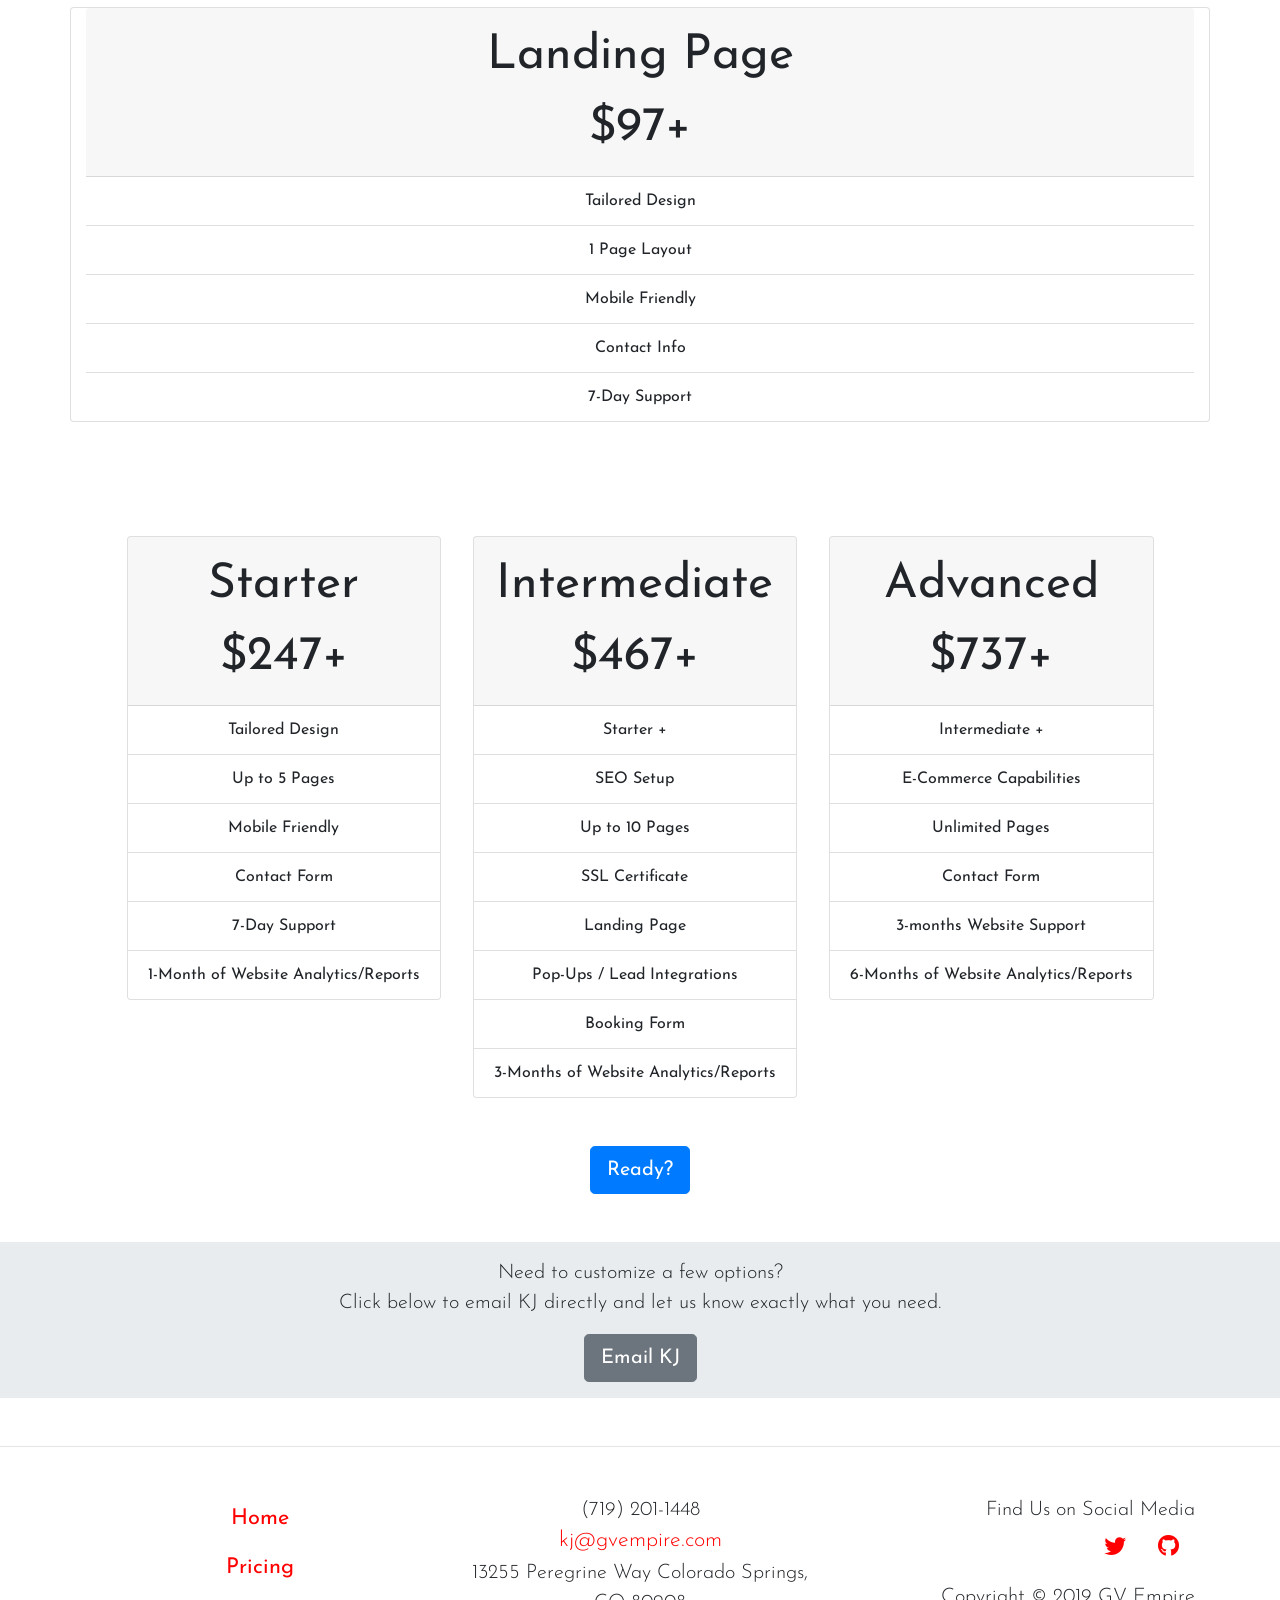
==== commit 4990f78f: "Final commit" ====
--- a/pricing.html
+++ b/pricing.html
@@ -88,9 +88,24 @@
             <!-- Packages -->
             <h2 class="text-center display-3">Packages</h2>
             <div class="packages row mb-5 justify-content-center">
+                    <div class=" col-12 card text-center mx-3">
+                        <div class="card-header">
+                            Landing Page <BR>
+                            <span class="cost">$97+</span>
+                        </div>
+                        <ul class="list-group list-group-flush">
+                            <li class="list-group-item">Tailored Design</li>
+                            <li class="list-group-item">1 Page Layout</li>
+                            <li class="list-group-item">Mobile Friendly</li>
+                            <li class="list-group-item">Contact Info</li>
+                            <li class="list-group-item">7-Day Support</li>
+                        </ul>
+                    </div>
+
                     <div class=" col-3-lg card text-center mx-3">
                         <div class="card-header">
-                            Starter
+                            Starter <BR>
+                            <span class="cost">$247+</span>
                         </div>
                         <ul class="list-group list-group-flush">
                             <li class="list-group-item">Tailored Design</li>
@@ -104,7 +119,8 @@
 
                     <div class="col-5-lg card text-center mx-3">
                         <div class="card-header">
-                            Intermediate
+                            Intermediate <BR>
+                            <span class="cost">$467+</span>
                         </div>
                         <ul class="list-group list-group-flush">
                             <li class="list-group-item">Starter +</li>
@@ -120,7 +136,8 @@
 
                     <div class=" col-3-lg card text-center mx-3">
                         <div class="card-header">
-                            Advanced
+                            Advanced <BR>
+                            <span class="cost">$737+</span>
                         </div>
                         <ul class="list-group list-group-flush">
                             <li class="list-group-item">Intermediate +</li>
@@ -143,7 +160,7 @@
             <!-- Custom? -->
             <div class="jumbotron jumbotron-fluid py-3 my-5 text-center">
                 <div class="container">
-                    <p class="lead">Need to customize a few options?<BR>Click below to email KJ directly and let me know exactly what you need.</p>
+                    <p class="lead">Need to customize a few options?<BR>Click below to email KJ directly and let us know exactly what you need.</p>
                     <a href="mailto:kj@gvempire.com"><button type="button" class="btn btn-secondary btn-lg">Email KJ </button></a>
                 </div>
             </div>
@@ -238,19 +255,19 @@
                     <p>Choose Package</p>
                     <div class="form-group row ml-3">
                             <div class="form-check-inline m-2">
-                                <input class="form-check-input" type="radio" name="starter" id="starter" value="starter" checked>
+                                <input class="form-check-input" type="radio" name="package" id="starter" value="starter">
                                 <label class="form-check-label" for="starter">Starter</label>
                             </div>
                             <div class="form-check-inline m-2">
-                                <input class="form-check-input" type="radio" name="intermediate" id="intermediate" value="intermediate">
+                                <input class="form-check-input" type="radio" name="package" id="intermediate" value="intermediate">
                                 <label class="form-check-label" for="intermediate">Intermediate</label>
                             </div>
                             <div class="form-check-inline m-2">
-                                <input class="form-check-input" type="radio" name="advanced" id="Advanced" value="advanced">
+                                <input class="form-check-input" type="radio" name="package" id="advanced" value="advanced">
                                 <label class="form-check-label" for="advanced">Advanced</label>
                             </div>
                             <div class="form-check-inline m-2">
-                                <input class="form-check-input" type="radio" name="custom" id="custom" value="custom">
+                                <input class="form-check-input" type="radio" name="package" id="custom" value="custom">
                                 <label class="form-check-label" for="custom">Custom</label>
                             </div>
                     </div>
